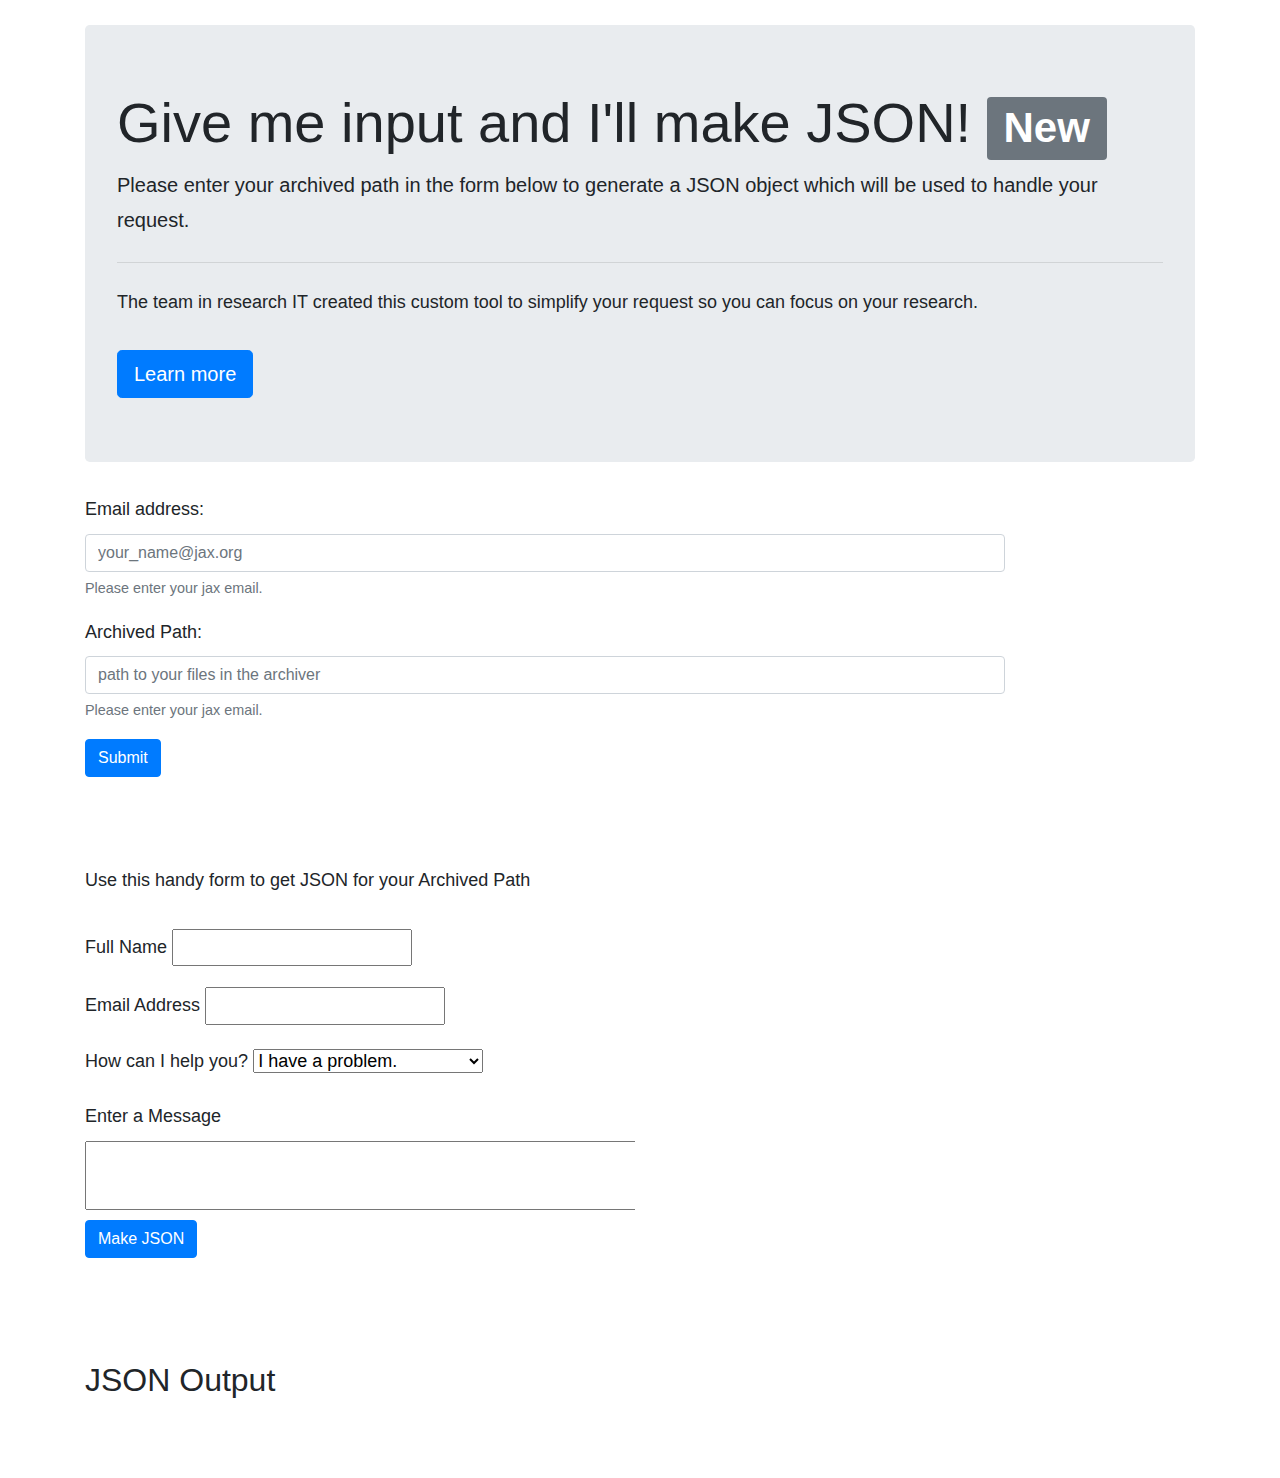
==== index.html @ d0aa1b24 "changes" ====
<!doctype html>
<html lang="en">
  <head>
    <!-- Required meta tags -->
    <meta charset="utf-8">
    <meta name="viewport" content="width=device-width, initial-scale=1, shrink-to-fit=no">

    <!-- Bootstrap CSS -->
    <link rel="stylesheet" href="https://stackpath.bootstrapcdn.com/bootstrap/4.3.1/css/bootstrap.min.css" integrity="sha384-ggOyR0iXCbMQv3Xipma34MD+dH/1fQ784/j6cY/iJTQUOhcWr7x9JvoRxT2MZw1T" crossorigin="anonymous">
    <link rel="stylesheet" href="css/style.css" />
    <link rel="stylesheet" href="css/style2.css" />

    <title>JSON generator</title>
  </head>
  <body>
    <!-- <h1 class="text-center headroom">Give me input and I'll make JSON! <span class="badge badge-secondary">New</span></h1> -->
    <div class="container">
      <div class="jumbotron headroom">
        <h1 class="display-4">Give me input and I'll make JSON! <span class="badge badge-secondary">New</span></h1>
        <p class="lead">Please enter your archived path in the form below to generate a JSON object which will be used to handle your request.</p>
        <hr class="my-4">
        <p>The team in research IT created this custom tool to simplify your request so you can focus on your research.</p>
        <a class="btn btn-primary btn-lg" href="#" role="button">Learn more</a>
      </div>



      <div class="row">
        <div class="col-10">
          <form>
        <div class="form-group">
          <label for="exampleInputEmail1">Email address:</label>
          <input type="email" class="form-control" id="exampleInputEmail1" aria-describedby="emailHelp" placeholder="your_name@jax.org">
          <small id="emailHelp" class="form-text text-muted">Please enter your jax email.</small>
        </div>
        <div class="form-group">
          <label for="exampleInputPassword1">Archived Path:</label>
          <input type="path" class="form-control" id="archivedPath" placeholder="path to your files in the archiver">
          <small id="pathHelp" class="form-text text-muted">Please enter your jax email.</small>
        </div>
        <div class="form-check">
        </div>
        <button type="submit" class="btn btn-primary">Submit</button>
      </form>
        </div>
      </div>
      <div class="row">
        <div class="col-4">
          <section class="content">
            <!-- <h1 class="content__heading">Create JSON</h1> -->
            <p class="content__lede">Use this handy form to get JSON for your Archived Path</p>
            <form class="content__form contact-form">
              <!-- <div class="contact-form__input-group">
                <input class="contact-form__input contact-form__input--radio" id="salutation-mr" name="salutation" type="radio" value="Mr."/>
                <label class="contact-form__label contact-form__label--radio" for="salutation-mr">Mr.</label>
                <input class="contact-form__input contact-form__input--radio" id="salutation-mrs" name="salutation" type="radio" value="Mrs."/>
                <label class="contact-form__label contact-form__label--radio" for="salutation-mrs">Mrs.</label>
                <input class="contact-form__input contact-form__input--radio" id="salutation-ms" name="salutation" type="radio" value="Ms."/>
                <label class="contact-form__label contact-form__label--radio" for="salutation-ms">Ms.</label>
              </div> -->
              <div class="contact-form__input-group">
                <label class="contact-form__label" for="name">Full Name</label>
                <input class="contact-form__input contact-form__input--text" id="name" name="name" type="text"/>
              </div>
              <div class="contact-form__input-group">
                <label class="contact-form__label" for="email">Email Address</label>
                <input class="contact-form__input contact-form__input--email" id="email" name="email" type="email"/>
              </div>
              <div class="contact-form__input-group">
                <label class="contact-form__label" for="subject">How can I help you?</label>
                <select class="contact-form__input contact-form__input--select" id="subject" name="subject">
                  <option>I have a problem.</option>
                  <option>I have a general question.</option>
                </select>
              </div>
              <div class="contact-form__input-group">
                <label class="contact-form__label" for="message">Enter a Message</label>
                <textarea class="contact-form__input contact-form__input--textarea" id="message" name="message" rows="2" cols="65"></textarea>
              </div>
              <!-- <div class="contact-form__input-group">
                <p class="contact-form__label--checkbox-group">Please send me:</p>
                <input class="contact-form__input contact-form__input--checkbox" id="snacks-pizza" name="snacks" type="checkbox" value="pizza"/>
                <label class="contact-form__label contact-form__label--checkbox" for="snacks-pizza">Pizza</label>
                <input class="contact-form__input contact-form__input--checkbox" id="snacks-cake" name="snacks" type="checkbox" value="cake"/>
                <label class="contact-form__label contact-form__label--checkbox" for="snacks-cake">Cake</label>
              </div> -->
              <input name="secret" type="hidden" value="1b3a9374-1a8e-434e-90ab-21aa7b9b80e7"/>
              <button class="contact-form__button btn btn-primary" type="submit">Make JSON</button>
            </form>
          </section>
          <div class="results">
            <h2 class="results__heading">JSON Output</h2>
            <pre class="results__display-wrapper"><code class="results__display"></code></pre>
          </div>
        </div>
      </div>
    </div>

    <!-- Optional JavaScript -->
    <!-- jQuery first, then Popper.js, then Bootstrap JS -->
    <script src="https://code.jquery.com/jquery-3.3.1.slim.min.js" integrity="sha384-q8i/X+965DzO0rT7abK41JStQIAqVgRVzpbzo5smXKp4YfRvH+8abtTE1Pi6jizo" crossorigin="anonymous"></script>
    <script src="https://cdnjs.cloudflare.com/ajax/libs/popper.js/1.14.7/umd/popper.min.js" integrity="sha384-UO2eT0CpHqdSJQ6hJty5KVphtPhzWj9WO1clHTMGa3JDZwrnQq4sF86dIHNDz0W1" crossorigin="anonymous"></script>
    <script src="https://stackpath.bootstrapcdn.com/bootstrap/4.3.1/js/bootstrap.min.js" integrity="sha384-JjSmVgyd0p3pXB1rRibZUAYoIIy6OrQ6VrjIEaFf/nJGzIxFDsf4x0xIM+B07jRM" crossorigin="anonymous"></script>
    <script src="js/input2json.js"></script>
  </body>
</html>
---- css/style.css ----
/* CSS */

.headroom{
  margin-top: 25px;
}
---- css/style2.css ----
@use postcss-nested;
@use postcss-cssnext;
@use postcss-simple-vars;

$color-lightest: #f9fdfe;
$color-gray-light: #cdcfcf;
$color-gray-medium: #686a69;
$color-gray-dark: #414643;
$color-darkest: #2a2f2c;

/* A simple reset. */
*,::before,::after {
  margin: 0;
  box-sizing: border-box;
}

/* Heydon Pickering’s lobotomized owl. Details: https://bit.ly/1H7MXUD */
*+* {
  margin-top: 1rem;
}

/* Set up fonts, colors and all that jazz. */
body {
  background: $color-lightest;
  color: $color-gray-medium;
  font-family: 'Open Sans', sans-serif;
  font-size: 18px;
  line-height: 1.75;
  text-rendering: optimizeLegibility;
  -webkit-font-smoothing: antialiased;
  -moz-osx-font-smoothing: grayscale;
}

/* Headings use a different font because they’re hipsters. */
h1,h2 {
  color: $color-darkest;
  font-family: Lato, sans-serif;
  font-weight: 300;
  line-height: 1.125;
}

/* Set up general layout rules for outer containers. */
.content,.results {
  width: 90vw;
  max-width: 550px;
  margin: 8vh auto;
}

.content {
  &__heading {
    font-size: 125%;
  }

  &__lede {
    margin-top: 0.5rem;
    font-size: 87.5%;
  }
}

.results {
  &__heading {
    font-size: 110%;
  }

  &__display-wrapper {
    margin-top: 1rem;
    padding: 0.5rem 1rem;
    background: $color-lightest;
    border: 1px solid $color-gray-light;
    overflow-x: scroll;
  }
}

.contact-form {
  position: relative;
  display: block;
  margin: 0;
  padding: 1rem 0 2rem;
  border-top: 1px solid $color-gray-light;
  border-bottom: 1px solid $color-gray-light;
  overflow: hidden;

  &__input-group {
    margin-top: 0.25rem;
    padding: 0.5rem 1rem;
  }

  &__label {
    display: block;
    color: $color-gray-dark;
    font-family: Lato, sans-serif;
    font-size: 75%;
    line-height: 1.125;

    &--checkbox-group {
      display: inline-block;
      margin-right: 1rem;
      font-size: 75%;
    }

    &--checkbox,&--radio {
      display: inline-block;
      margin-left: 0.25rem;
    }
  }

  &__input {
    display: block;
    margin-top: 0;
    padding: 0.5rem 0.75rem;
    border: 1px solid $color-gray-light;
    width: 100%;
    font-family: 'Open Sans', sans-serif;
    font-size: 1rem;
    transition: 150ms border-color linear;

    &--checkbox,&--radio {
      display: inline-block;
      width: auto;

      &~& {
        margin-left: 1rem;
      }
    }

    &:focus,&:active {
      border-color: $color-gray-medium;
      outline: 0;
    }
  }

  &__button {
    display: block;
    margin: 0.5rem 1rem 0;
    padding: 0 1rem 0.125rem;
    background-color: $color-gray-medium;
    border: 0;
    color: $color-lightest;
    font-family: lato, sans-serif;
    font-size: 100%;
    letter-spacing: 0.05em;
    line-height: 1.5;
    text-transform: uppercase;
    transition: 150ms all linear;

    &:hover,&:active,&:focus {
      background: $color-darkest;
      cursor: pointer;
      outline: 0;
    }
  }
}
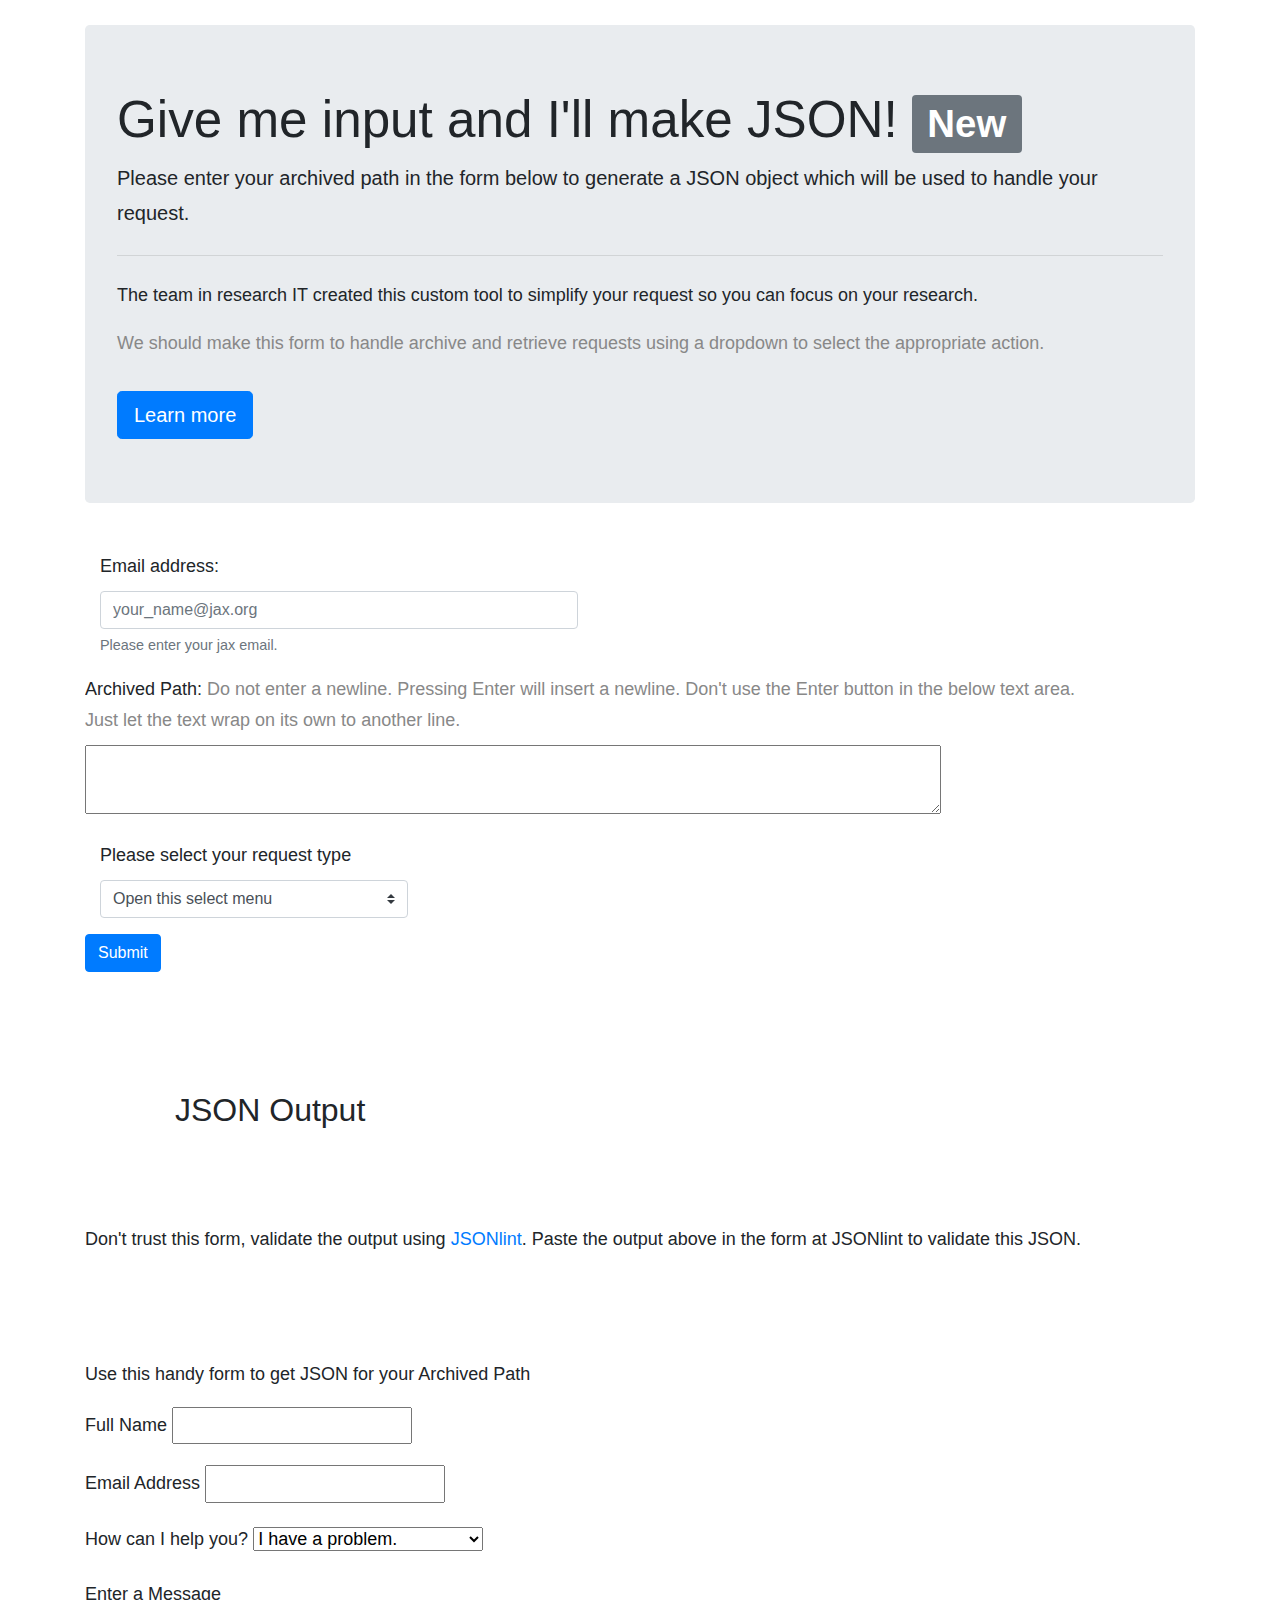
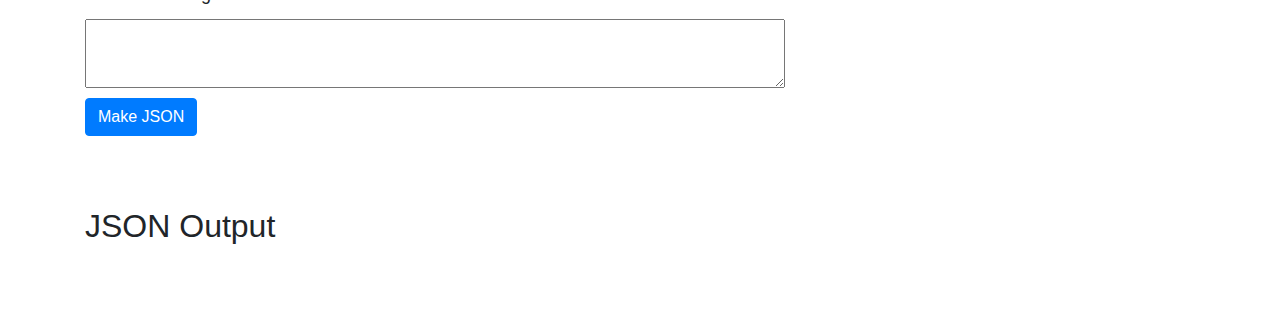
==== commit 22d57264: "changes before lunch" ====
--- a/index.html
+++ b/index.html
@@ -20,44 +20,75 @@
         <p class="lead">Please enter your archived path in the form below to generate a JSON object which will be used to handle your request.</p>
         <hr class="my-4">
         <p>The team in research IT created this custom tool to simplify your request so you can focus on your research.</p>
-        <a class="btn btn-primary btn-lg" href="#" role="button">Learn more</a>
+        <p>
+          <span class="gray">We should make this form to handle archive and retrieve requests using a dropdown to select the appropriate
+          action.</span>
+        </p>
+        <a class="btn btn-primary btn-lg" href="#" title="Just kidding, this goes nowhere for now" role="button">Learn more</a>
       </div>
 
 
+      <div class="row">
+        <div class="col-md-11">
+          <form class="contact-form">
+            <div class="col-6 form-group contact-form__input-group">
+              <label class="contact-form__label" for="email">Email address:</label>
+              <input type="email" class="form-control contact-form__input contact-form__input--email" id="email" aria-describedby="emailHelp" placeholder="your_name@jax.org">
+              <small id="emailHelp" class="form-text text-muted">Please enter your jax email.</small>
+            </div>
 
-      <div class="row">
-        <div class="col-10">
-          <form>
-        <div class="form-group">
-          <label for="exampleInputEmail1">Email address:</label>
-          <input type="email" class="form-control" id="exampleInputEmail1" aria-describedby="emailHelp" placeholder="your_name@jax.org">
-          <small id="emailHelp" class="form-text text-muted">Please enter your jax email.</small>
+
+
+
+        <div class="form-group contact-form__input-group">
+          <label class="contact-form__input-group" for="archivedPath">Archived Path: <span class="gray">Do not enter a newline.
+            Pressing Enter will insert a newline. Don't use the Enter button in the below text area. Just
+            let the text wrap on its own to another line.</span></label>
+          <!-- <input type="path" class="form-control" id="archivedPath" placeholder="path to your files in the archiver"> -->
+          <textarea class="contact-form__input contact-form__input--textarea" id="archivedPath" name="archivedPath" rows="2" cols="80"></textarea>         <!-- <small id="pathHelp" class="form-text text-muted">Please enter your jax email.</small> -->
         </div>
-        <div class="form-group">
-          <label for="exampleInputPassword1">Archived Path:</label>
-          <input type="path" class="form-control" id="archivedPath" placeholder="path to your files in the archiver">
-          <small id="pathHelp" class="form-text text-muted">Please enter your jax email.</small>
+
+        <div class="form-group contact-form__input-group col-4">
+          <label class="contact-form__input-group" for="actionType">Please select your request type</label>
+            <select class="browser-default custom-select contact-form__input contact-form__input--select" id="actionType">
+              <option selected>Open this select menu</option>
+              <option value="archive">Archive</option>
+              <option value="retrieve">Retrieve</option>
+              <option value="something_else">something else</option>
+            </select>
         </div>
+
+
         <div class="form-check">
         </div>
-        <button type="submit" class="btn btn-primary">Submit</button>
+        <input name="secret" type="hidden" value="1b3a9374-1a8e-434e-90ab-21aa7b9b80e7"/>
+        <button type="submit" class="contact-form__button btn btn-primary">Submit</button>
       </form>
         </div>
       </div>
       <div class="row">
+        <div class="col-md-8">
+          <div class="results">
+            <h2 class="results__heading">JSON Output</h2>
+            <pre class="results__display-wrapper"><code class="results__display"></code></pre>
+          </div>
+        </div>
+      </div>
+      <div class="row">
+        <div class="col-md-11">
+          <p>Don't trust this form, validate the output using <a href="https://jsonlint.com" target="_blank">JSONlint</a>.
+            Paste the output above in the
+            form at JSONlint to validate this JSON.</p>
+        </div>
+      </div>
+
+
+      <!-- Below is useful stuff to be deleted at a later time -->
+      <div class="row">
         <div class="col-4">
           <section class="content">
-            <!-- <h1 class="content__heading">Create JSON</h1> -->
             <p class="content__lede">Use this handy form to get JSON for your Archived Path</p>
-            <form class="content__form contact-form">
-              <!-- <div class="contact-form__input-group">
-                <input class="contact-form__input contact-form__input--radio" id="salutation-mr" name="salutation" type="radio" value="Mr."/>
-                <label class="contact-form__label contact-form__label--radio" for="salutation-mr">Mr.</label>
-                <input class="contact-form__input contact-form__input--radio" id="salutation-mrs" name="salutation" type="radio" value="Mrs."/>
-                <label class="contact-form__label contact-form__label--radio" for="salutation-mrs">Mrs.</label>
-                <input class="contact-form__input contact-form__input--radio" id="salutation-ms" name="salutation" type="radio" value="Ms."/>
-                <label class="contact-form__label contact-form__label--radio" for="salutation-ms">Ms.</label>
-              </div> -->
+            <form class="content__form">
               <div class="contact-form__input-group">
                 <label class="contact-form__label" for="name">Full Name</label>
                 <input class="contact-form__input contact-form__input--text" id="name" name="name" type="text"/>
@@ -77,13 +108,6 @@
                 <label class="contact-form__label" for="message">Enter a Message</label>
                 <textarea class="contact-form__input contact-form__input--textarea" id="message" name="message" rows="2" cols="65"></textarea>
               </div>
-              <!-- <div class="contact-form__input-group">
-                <p class="contact-form__label--checkbox-group">Please send me:</p>
-                <input class="contact-form__input contact-form__input--checkbox" id="snacks-pizza" name="snacks" type="checkbox" value="pizza"/>
-                <label class="contact-form__label contact-form__label--checkbox" for="snacks-pizza">Pizza</label>
-                <input class="contact-form__input contact-form__input--checkbox" id="snacks-cake" name="snacks" type="checkbox" value="cake"/>
-                <label class="contact-form__label contact-form__label--checkbox" for="snacks-cake">Cake</label>
-              </div> -->
               <input name="secret" type="hidden" value="1b3a9374-1a8e-434e-90ab-21aa7b9b80e7"/>
               <button class="contact-form__button btn btn-primary" type="submit">Make JSON</button>
             </form>
--- a/css/style.css
+++ b/css/style.css
@@ -3,3 +3,20 @@
 .headroom{
   margin-top: 25px;
 }
+
+.display-4 {
+  font-size: 3.2rem;
+}
+
+a:hover {
+  transition-duration: 0.15s;
+  text-decoration: none;
+}
+
+a {
+  transition-duration: 0.3s;
+}
+
+.gray {
+  color: #888888;
+}
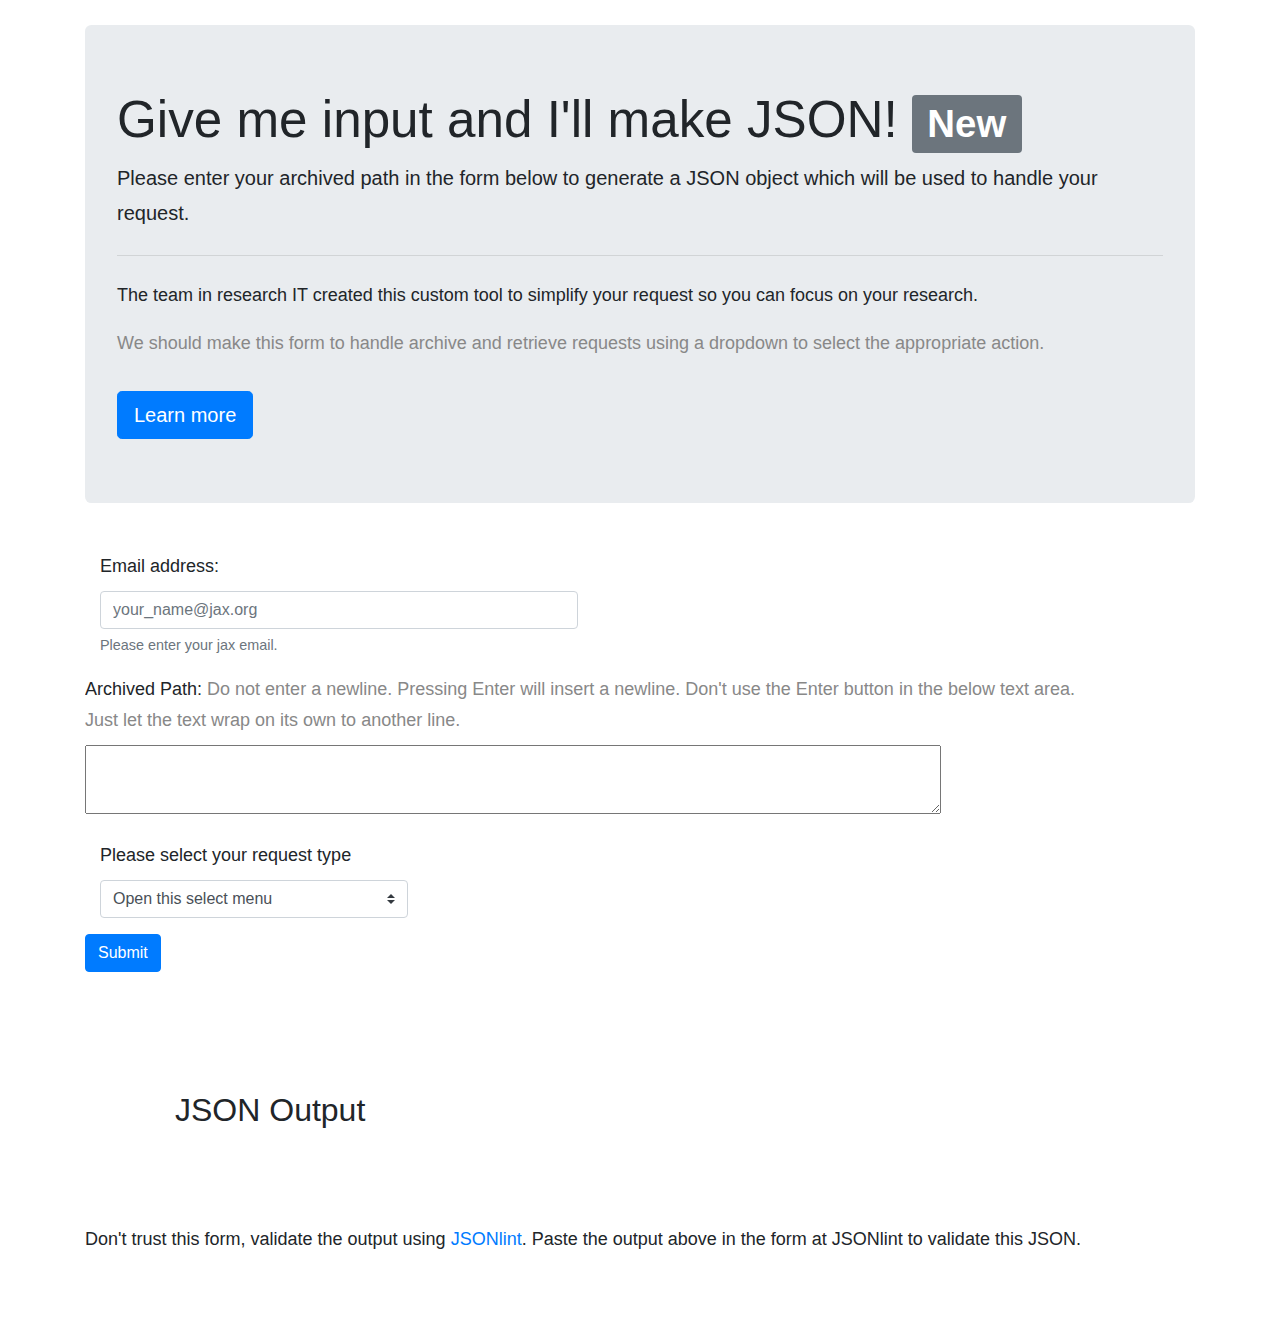
==== commit 8cbb5d18: "form now outputs some JSON" ====
--- a/index.html
+++ b/index.html
@@ -33,11 +33,9 @@
           <form class="contact-form">
             <div class="col-6 form-group contact-form__input-group">
               <label class="contact-form__label" for="email">Email address:</label>
-              <input type="email" class="form-control contact-form__input contact-form__input--email" id="email" aria-describedby="emailHelp" placeholder="your_name@jax.org">
+              <input type="email" class="form-control contact-form__input contact-form__input--email" name="email" id="email" aria-describedby="emailHelp" placeholder="your_name@jax.org">
               <small id="emailHelp" class="form-text text-muted">Please enter your jax email.</small>
             </div>
-
-
 
 
         <div class="form-group contact-form__input-group">
@@ -50,18 +48,18 @@
 
         <div class="form-group contact-form__input-group col-4">
           <label class="contact-form__input-group" for="actionType">Please select your request type</label>
-            <select class="browser-default custom-select contact-form__input contact-form__input--select" id="actionType">
+            <select class="browser-default custom-select contact-form__input contact-form__input--select" name="action" id="actionType">
               <option selected>Open this select menu</option>
               <option value="archive">Archive</option>
               <option value="retrieve">Retrieve</option>
-              <option value="something_else">something else</option>
+              <option value="something_else_you_desire">something else you desire</option>
             </select>
         </div>
 
 
         <div class="form-check">
         </div>
-        <input name="secret" type="hidden" value="1b3a9374-1a8e-434e-90ab-21aa7b9b80e7"/>
+        <!-- <input name="secret" type="hidden" value="1b3a9374-1a8e-434e-90ab-21aa7b9b80e7"/> -->
         <button type="submit" class="contact-form__button btn btn-primary">Submit</button>
       </form>
         </div>
@@ -75,7 +73,7 @@
         </div>
       </div>
       <div class="row">
-        <div class="col-md-11">
+        <div class="col-md-11 marb">
           <p>Don't trust this form, validate the output using <a href="https://jsonlint.com" target="_blank">JSONlint</a>.
             Paste the output above in the
             form at JSONlint to validate this JSON.</p>
@@ -84,7 +82,7 @@
 
 
       <!-- Below is useful stuff to be deleted at a later time -->
-      <div class="row">
+      <!-- <div class="row">
         <div class="col-4">
           <section class="content">
             <p class="content__lede">Use this handy form to get JSON for your Archived Path</p>
@@ -117,7 +115,10 @@
             <pre class="results__display-wrapper"><code class="results__display"></code></pre>
           </div>
         </div>
-      </div>
+      </div> -->
+
+
+
     </div>
 
     <!-- Optional JavaScript -->
--- a/css/style.css
+++ b/css/style.css
@@ -2,6 +2,10 @@
 
 .headroom{
   margin-top: 25px;
+}
+
+.marb{
+  margin-bottom: 50px;
 }
 
 .display-4 {
@@ -20,3 +24,12 @@
 .gray {
   color: #888888;
 }
+
+.jumbotron{
+  border-radius: .4rem;
+}
+
+pre {
+  background-color: #eeeeee;
+  border-radius: 7px;
+}
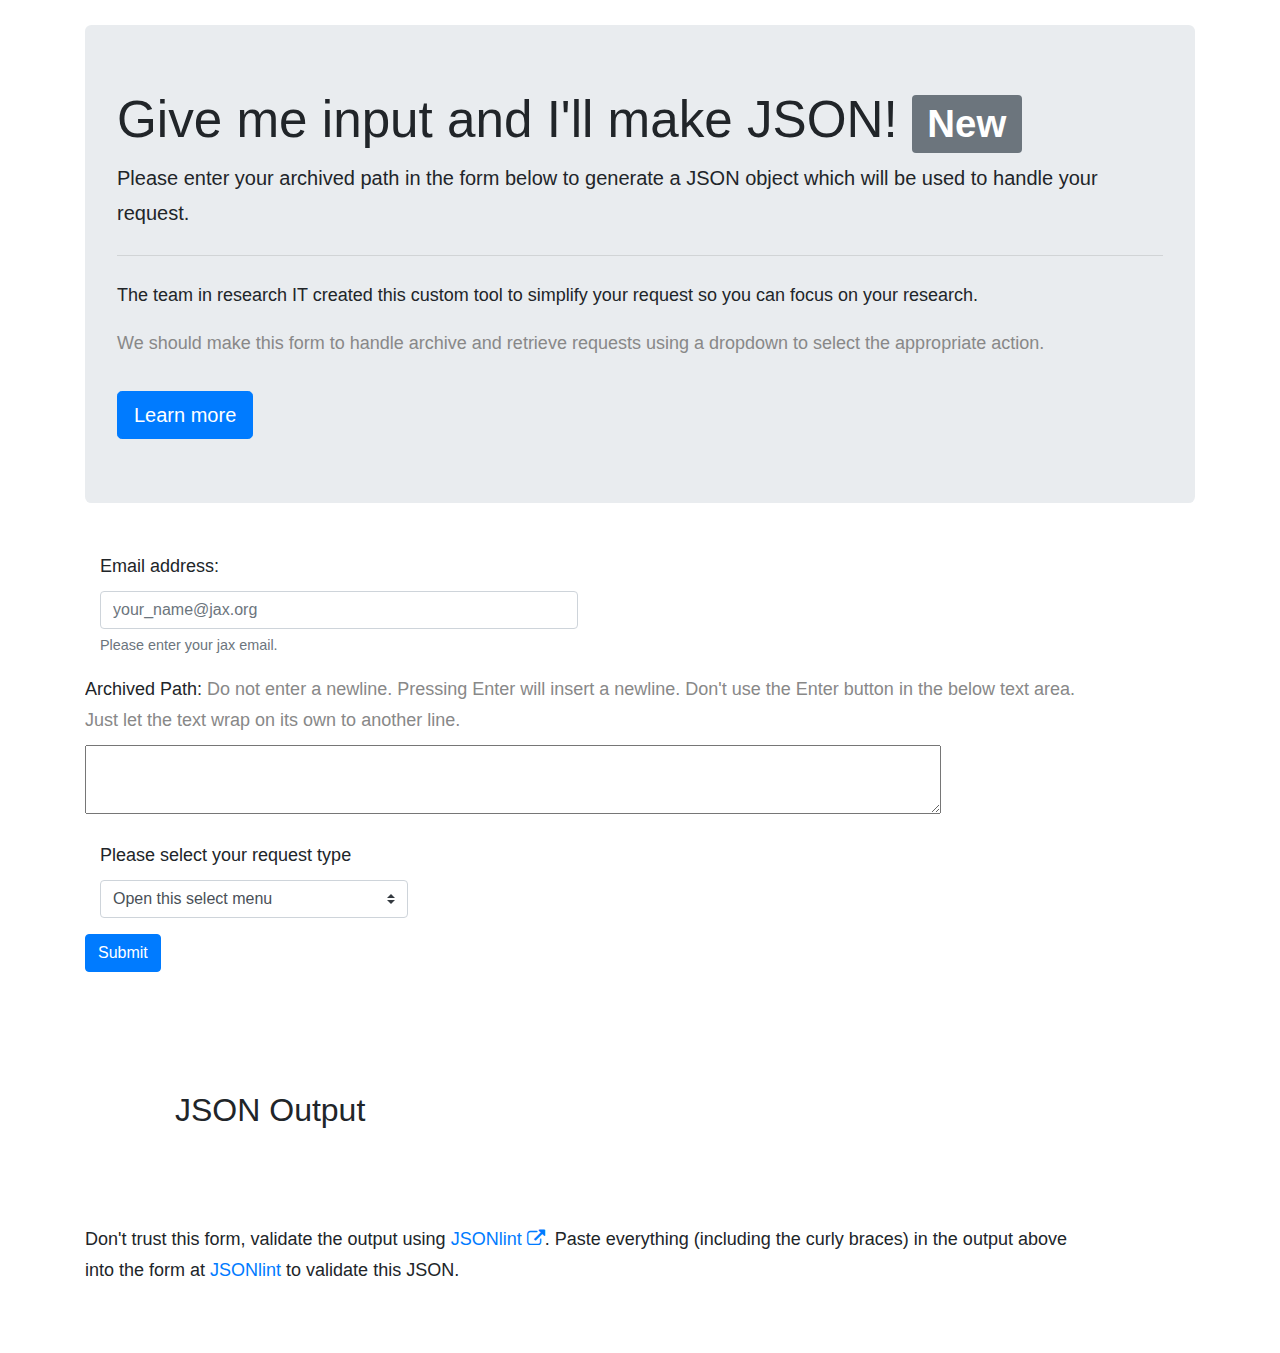
==== commit 73b979b6: "working version" ====
--- a/index.html
+++ b/index.html
@@ -9,11 +9,11 @@
     <link rel="stylesheet" href="https://stackpath.bootstrapcdn.com/bootstrap/4.3.1/css/bootstrap.min.css" integrity="sha384-ggOyR0iXCbMQv3Xipma34MD+dH/1fQ784/j6cY/iJTQUOhcWr7x9JvoRxT2MZw1T" crossorigin="anonymous">
     <link rel="stylesheet" href="css/style.css" />
     <link rel="stylesheet" href="css/style2.css" />
+    <link rel="stylesheet" href="https://stackpath.bootstrapcdn.com/font-awesome/4.7.0/css/font-awesome.min.css">
 
     <title>JSON generator</title>
   </head>
   <body>
-    <!-- <h1 class="text-center headroom">Give me input and I'll make JSON! <span class="badge badge-secondary">New</span></h1> -->
     <div class="container">
       <div class="jumbotron headroom">
         <h1 class="display-4">Give me input and I'll make JSON! <span class="badge badge-secondary">New</span></h1>
@@ -27,7 +27,6 @@
         <a class="btn btn-primary btn-lg" href="#" title="Just kidding, this goes nowhere for now" role="button">Learn more</a>
       </div>
 
-
       <div class="row">
         <div class="col-md-11">
           <form class="contact-form">
@@ -36,7 +35,6 @@
               <input type="email" class="form-control contact-form__input contact-form__input--email" name="email" id="email" aria-describedby="emailHelp" placeholder="your_name@jax.org">
               <small id="emailHelp" class="form-text text-muted">Please enter your jax email.</small>
             </div>
-
 
         <div class="form-group contact-form__input-group">
           <label class="contact-form__input-group" for="archivedPath">Archived Path: <span class="gray">Do not enter a newline.
@@ -56,10 +54,8 @@
             </select>
         </div>
 
-
         <div class="form-check">
         </div>
-        <!-- <input name="secret" type="hidden" value="1b3a9374-1a8e-434e-90ab-21aa7b9b80e7"/> -->
         <button type="submit" class="contact-form__button btn btn-primary">Submit</button>
       </form>
         </div>
@@ -74,51 +70,12 @@
       </div>
       <div class="row">
         <div class="col-md-11 marb">
-          <p>Don't trust this form, validate the output using <a href="https://jsonlint.com" target="_blank">JSONlint</a>.
-            Paste the output above in the
-            form at JSONlint to validate this JSON.</p>
+          <p>Don't trust this form, validate the output using <a href="https://jsonlint.com" target="_blank">
+            JSONlint <span class="fa fa-external-link"></span></a>.
+            Paste everything (including the curly braces) in the output above into the
+            form at <a href="https://jsonlint.com" target="_blank">JSONlint</a> to validate this JSON.</p>
         </div>
       </div>
-
-
-      <!-- Below is useful stuff to be deleted at a later time -->
-      <!-- <div class="row">
-        <div class="col-4">
-          <section class="content">
-            <p class="content__lede">Use this handy form to get JSON for your Archived Path</p>
-            <form class="content__form">
-              <div class="contact-form__input-group">
-                <label class="contact-form__label" for="name">Full Name</label>
-                <input class="contact-form__input contact-form__input--text" id="name" name="name" type="text"/>
-              </div>
-              <div class="contact-form__input-group">
-                <label class="contact-form__label" for="email">Email Address</label>
-                <input class="contact-form__input contact-form__input--email" id="email" name="email" type="email"/>
-              </div>
-              <div class="contact-form__input-group">
-                <label class="contact-form__label" for="subject">How can I help you?</label>
-                <select class="contact-form__input contact-form__input--select" id="subject" name="subject">
-                  <option>I have a problem.</option>
-                  <option>I have a general question.</option>
-                </select>
-              </div>
-              <div class="contact-form__input-group">
-                <label class="contact-form__label" for="message">Enter a Message</label>
-                <textarea class="contact-form__input contact-form__input--textarea" id="message" name="message" rows="2" cols="65"></textarea>
-              </div>
-              <input name="secret" type="hidden" value="1b3a9374-1a8e-434e-90ab-21aa7b9b80e7"/>
-              <button class="contact-form__button btn btn-primary" type="submit">Make JSON</button>
-            </form>
-          </section>
-          <div class="results">
-            <h2 class="results__heading">JSON Output</h2>
-            <pre class="results__display-wrapper"><code class="results__display"></code></pre>
-          </div>
-        </div>
-      </div> -->
-
-
-
     </div>
 
     <!-- Optional JavaScript -->
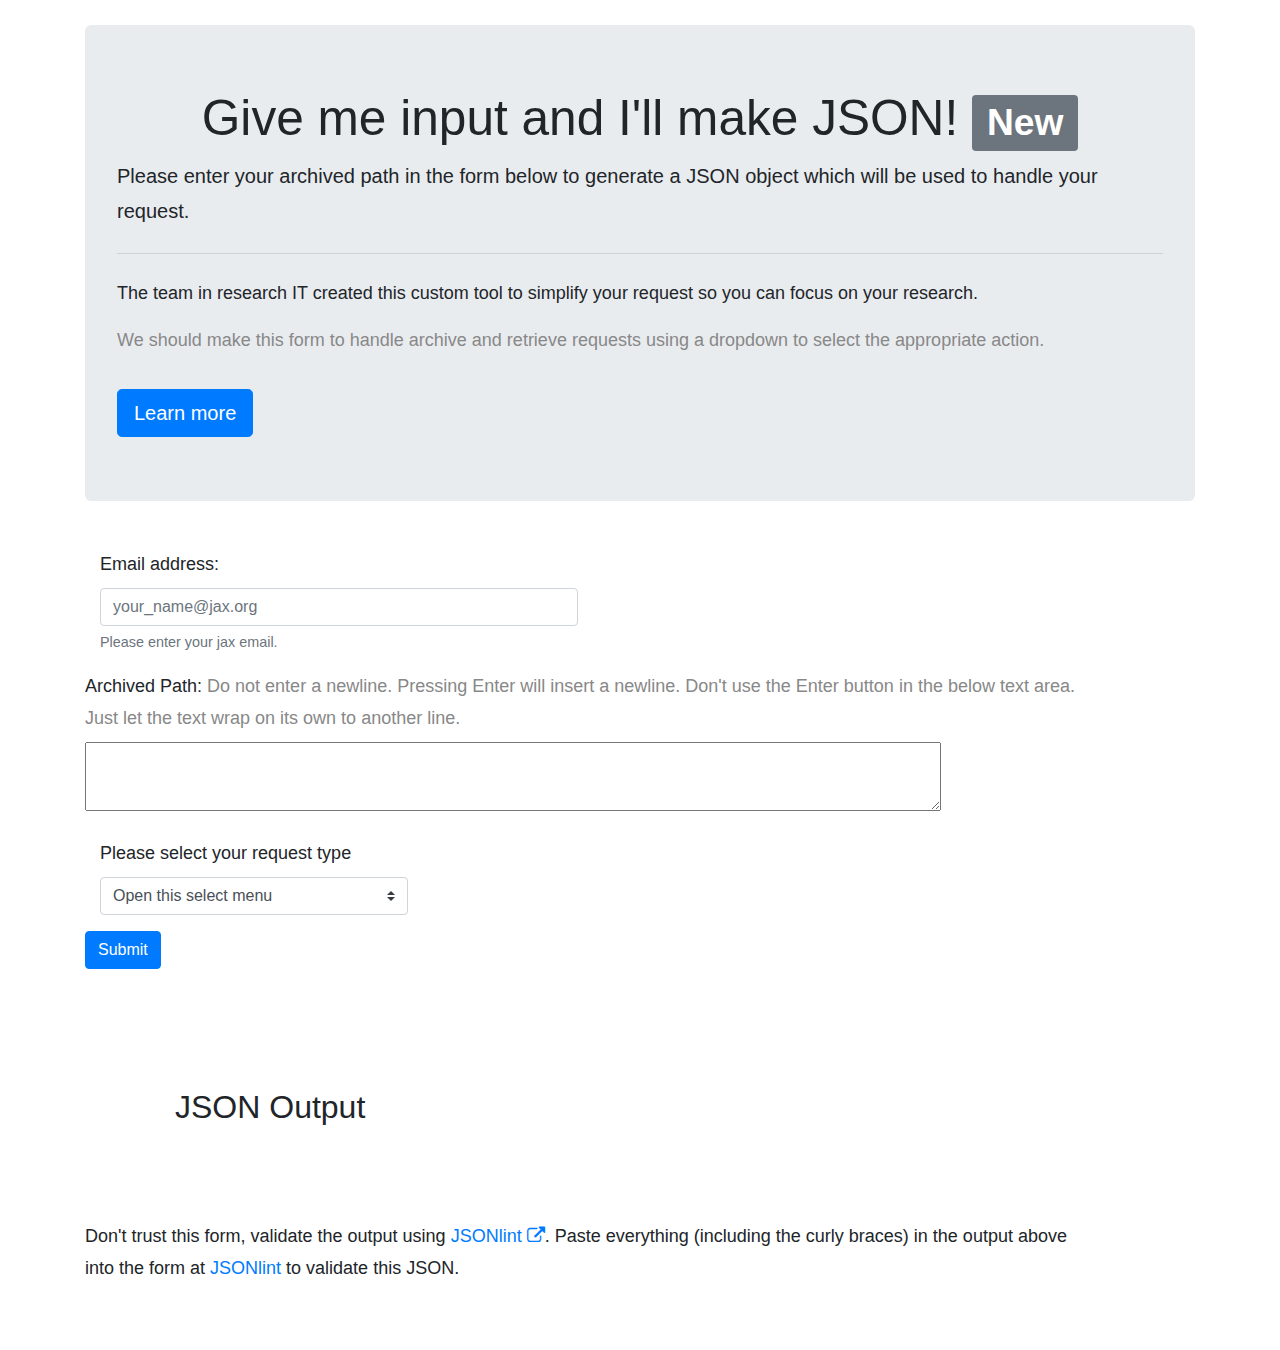
==== commit 6e11f59a: "enhanced CSS" ====
--- a/index.html
+++ b/index.html
@@ -16,7 +16,7 @@
   <body>
     <div class="container">
       <div class="jumbotron headroom">
-        <h1 class="display-4">Give me input and I'll make JSON! <span class="badge badge-secondary">New</span></h1>
+        <h1 class="display-4 text-center">Give me input and I'll make JSON! <span class="badge badge-secondary">New</span></h1>
         <p class="lead">Please enter your archived path in the form below to generate a JSON object which will be used to handle your request.</p>
         <hr class="my-4">
         <p>The team in research IT created this custom tool to simplify your request so you can focus on your research.</p>
--- a/css/style.css
+++ b/css/style.css
@@ -9,7 +9,7 @@
 }
 
 .display-4 {
-  font-size: 3.2rem;
+  font-size: 3.1rem;
 }
 
 a:hover {
--- a/css/style2.css
+++ b/css/style2.css
@@ -14,7 +14,7 @@
   box-sizing: border-box;
 }
 
-/* Heydon Pickering’s lobotomized owl. Details: https://bit.ly/1H7MXUD */
+
 *+* {
   margin-top: 1rem;
 }
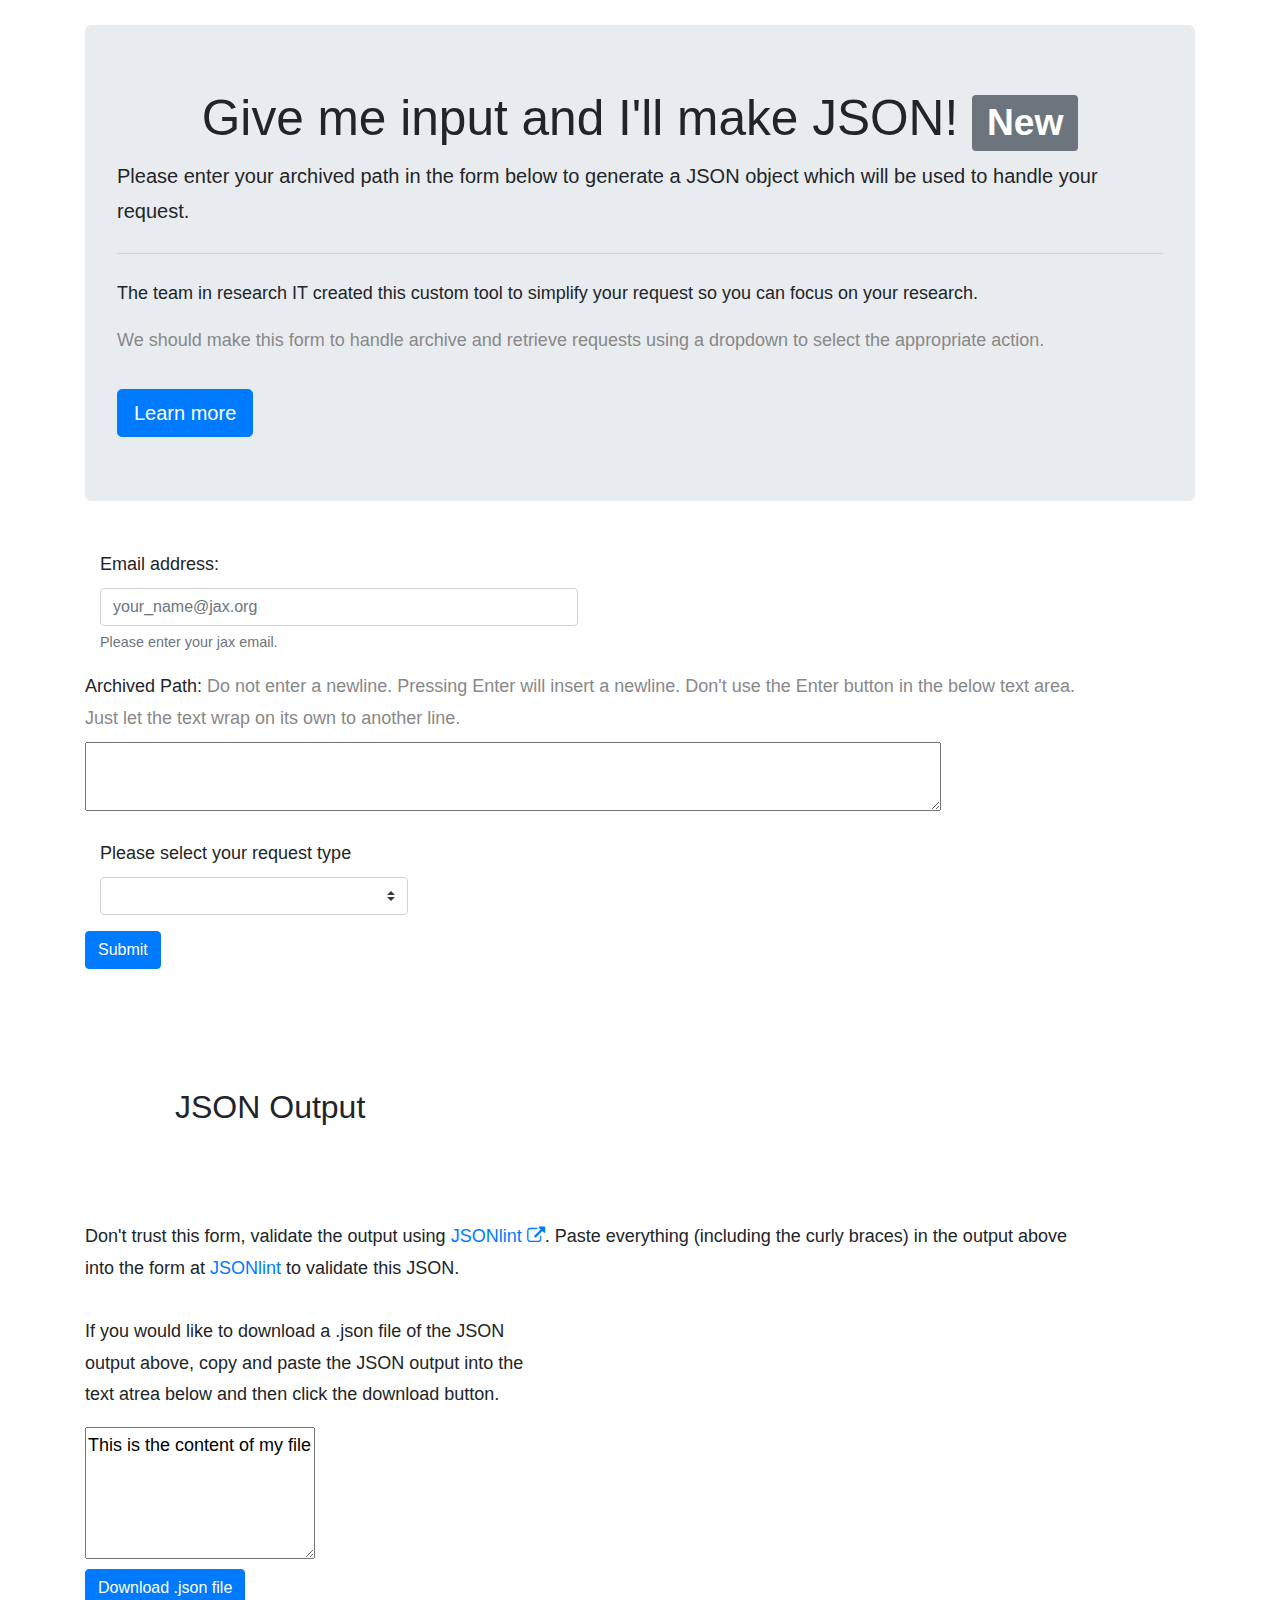
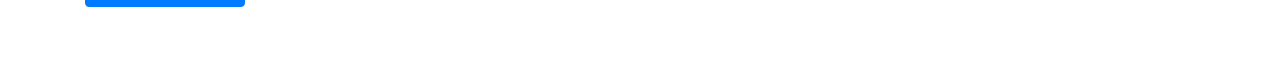
==== commit 793ba7a9: "added download feature" ====
--- a/index.html
+++ b/index.html
@@ -47,7 +47,7 @@
         <div class="form-group contact-form__input-group col-4">
           <label class="contact-form__input-group" for="actionType">Please select your request type</label>
             <select class="browser-default custom-select contact-form__input contact-form__input--select" name="action" id="actionType">
-              <option selected>Open this select menu</option>
+              <option selected></option>
               <option value="archive">Archive</option>
               <option value="retrieve">Retrieve</option>
               <option value="something_else_you_desire">something else you desire</option>
@@ -69,11 +69,19 @@
         </div>
       </div>
       <div class="row">
-        <div class="col-md-11 marb">
+        <div class="col-md-11">
           <p>Don't trust this form, validate the output using <a href="https://jsonlint.com" target="_blank">
             JSONlint <span class="fa fa-external-link"></span></a>.
             Paste everything (including the curly braces) in the output above into the
             form at <a href="https://jsonlint.com" target="_blank">JSONlint</a> to validate this JSON.</p>
+        </div>
+      </div>
+      <div class="row">
+        <div class="col-md-5 marb">
+          <p>If you would like to download a .json file of the JSON output above, copy and paste the JSON output into
+            the text atrea below and then click the download button.</P>
+          <textarea id="text-val" rows="4">This is the content of my file</textarea><br/>
+          <input class="btn btn-primary" type="button" id="dwn-btn" value="Download .json file"/>
         </div>
       </div>
     </div>
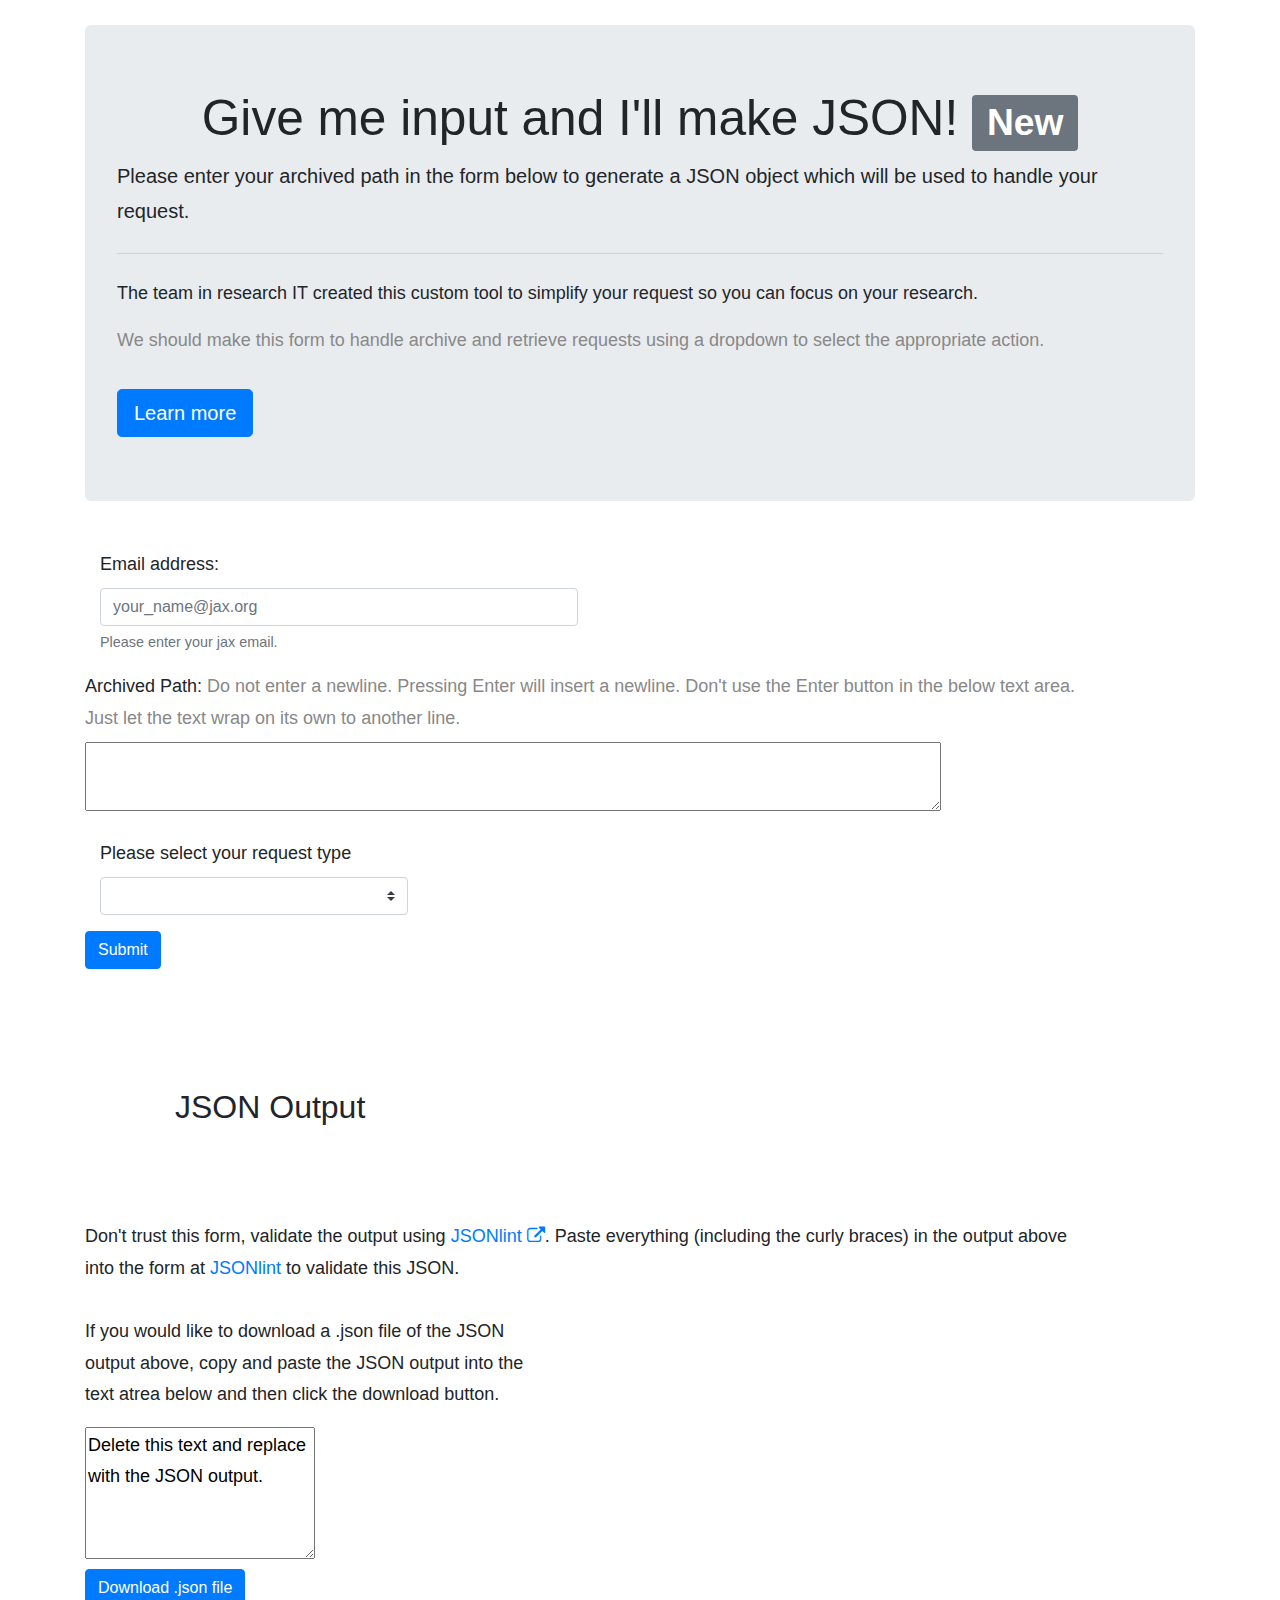
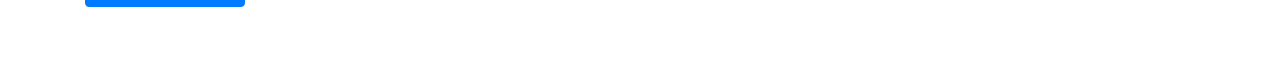
==== commit a337b743: "replaced text in textarea" ====
--- a/index.html
+++ b/index.html
@@ -80,7 +80,7 @@
         <div class="col-md-5 marb">
           <p>If you would like to download a .json file of the JSON output above, copy and paste the JSON output into
             the text atrea below and then click the download button.</P>
-          <textarea id="text-val" rows="4">This is the content of my file</textarea><br/>
+          <textarea id="text-val" rows="4">Delete this text and replace with the JSON output.</textarea><br/>
           <input class="btn btn-primary" type="button" id="dwn-btn" value="Download .json file"/>
         </div>
       </div>
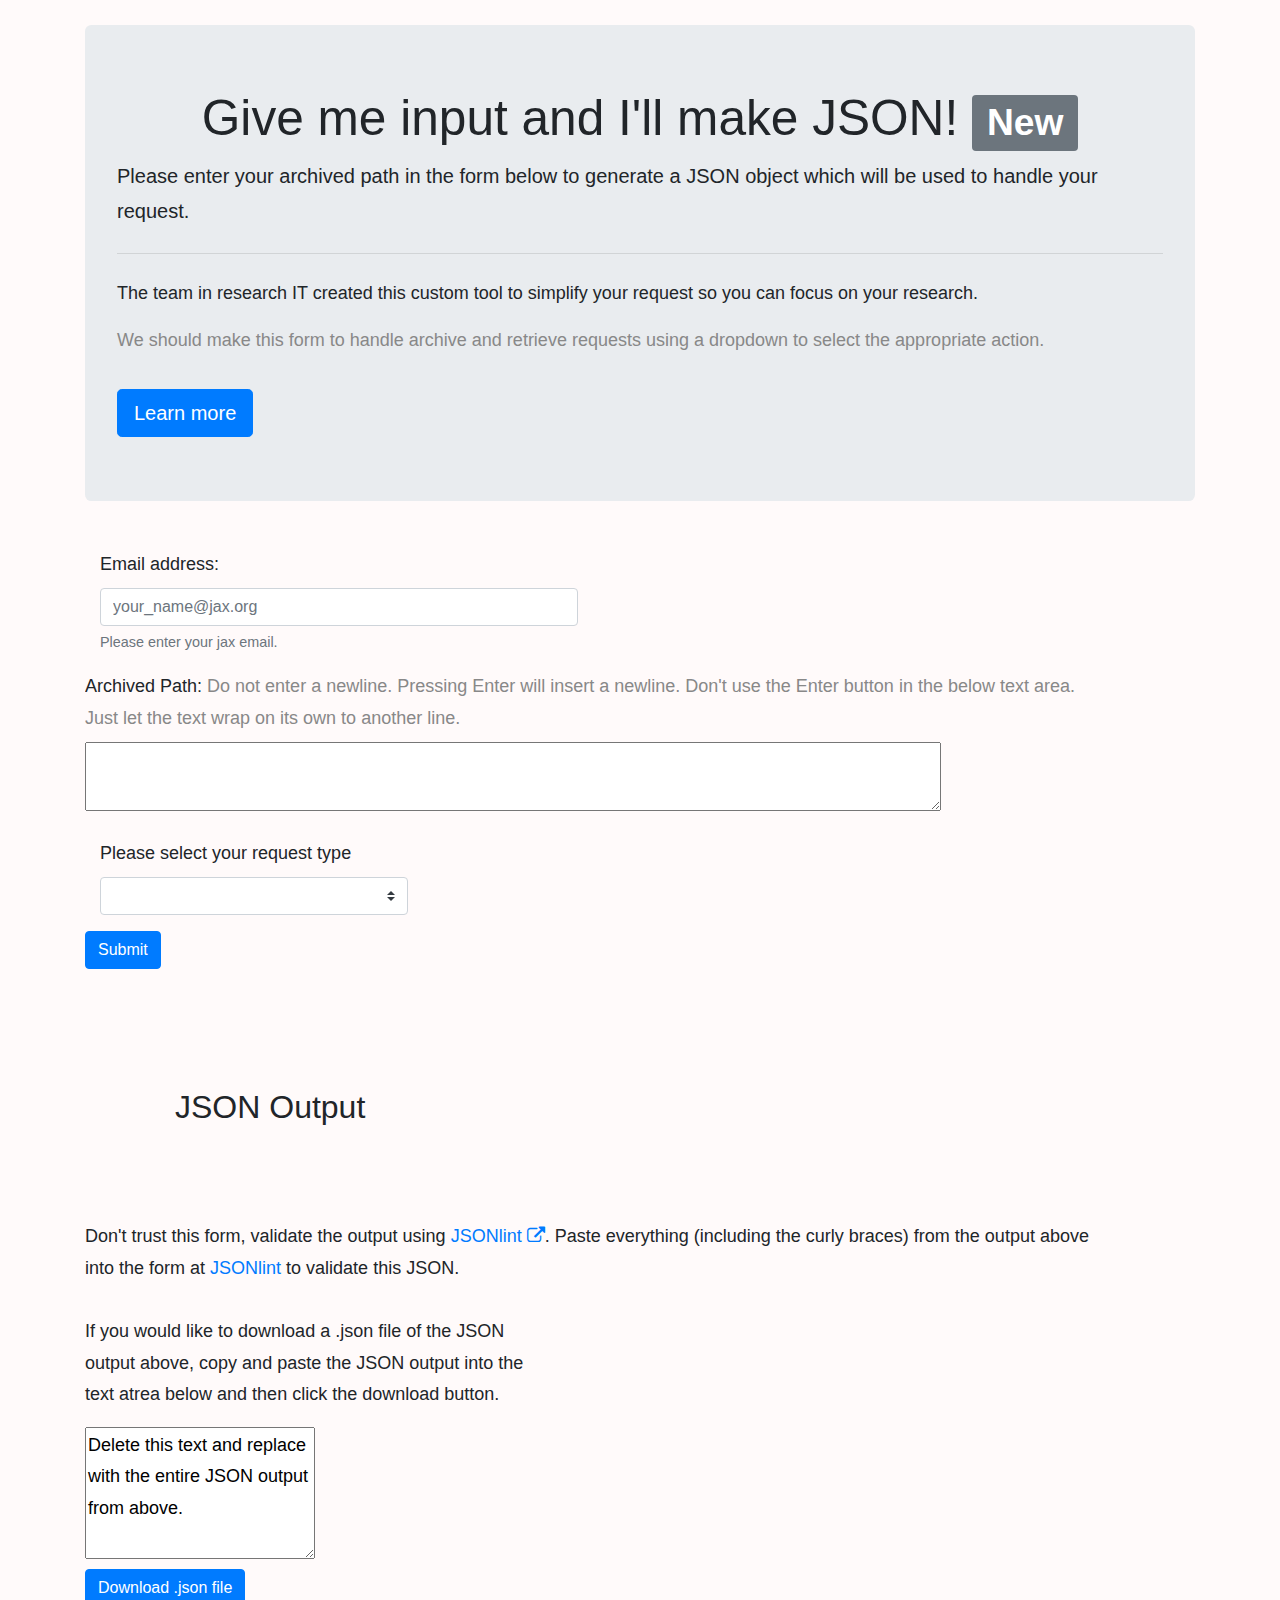
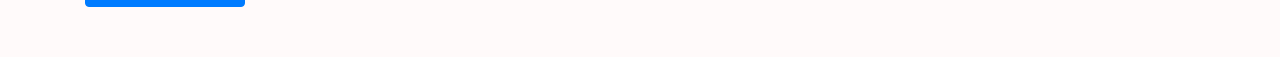
==== commit 7eb3cbd6: "changed background color" ====
--- a/index.html
+++ b/index.html
@@ -13,7 +13,7 @@
 
     <title>JSON generator</title>
   </head>
-  <body>
+  <body class="bgcolor">
     <div class="container">
       <div class="jumbotron headroom">
         <h1 class="display-4 text-center">Give me input and I'll make JSON! <span class="badge badge-secondary">New</span></h1>
@@ -72,7 +72,7 @@
         <div class="col-md-11">
           <p>Don't trust this form, validate the output using <a href="https://jsonlint.com" target="_blank">
             JSONlint <span class="fa fa-external-link"></span></a>.
-            Paste everything (including the curly braces) in the output above into the
+            Paste everything (including the curly braces) from the output above into the
             form at <a href="https://jsonlint.com" target="_blank">JSONlint</a> to validate this JSON.</p>
         </div>
       </div>
@@ -80,7 +80,7 @@
         <div class="col-md-5 marb">
           <p>If you would like to download a .json file of the JSON output above, copy and paste the JSON output into
             the text atrea below and then click the download button.</P>
-          <textarea id="text-val" rows="4">Delete this text and replace with the JSON output.</textarea><br/>
+          <textarea id="text-val" rows="4">Delete this text and replace with the entire JSON output from above.</textarea><br/>
           <input class="btn btn-primary" type="button" id="dwn-btn" value="Download .json file"/>
         </div>
       </div>
--- a/css/style.css
+++ b/css/style.css
@@ -33,3 +33,7 @@
   background-color: #eeeeee;
   border-radius: 7px;
 }
+
+.bgcolor{
+  background-color: #fffafa;
+}
